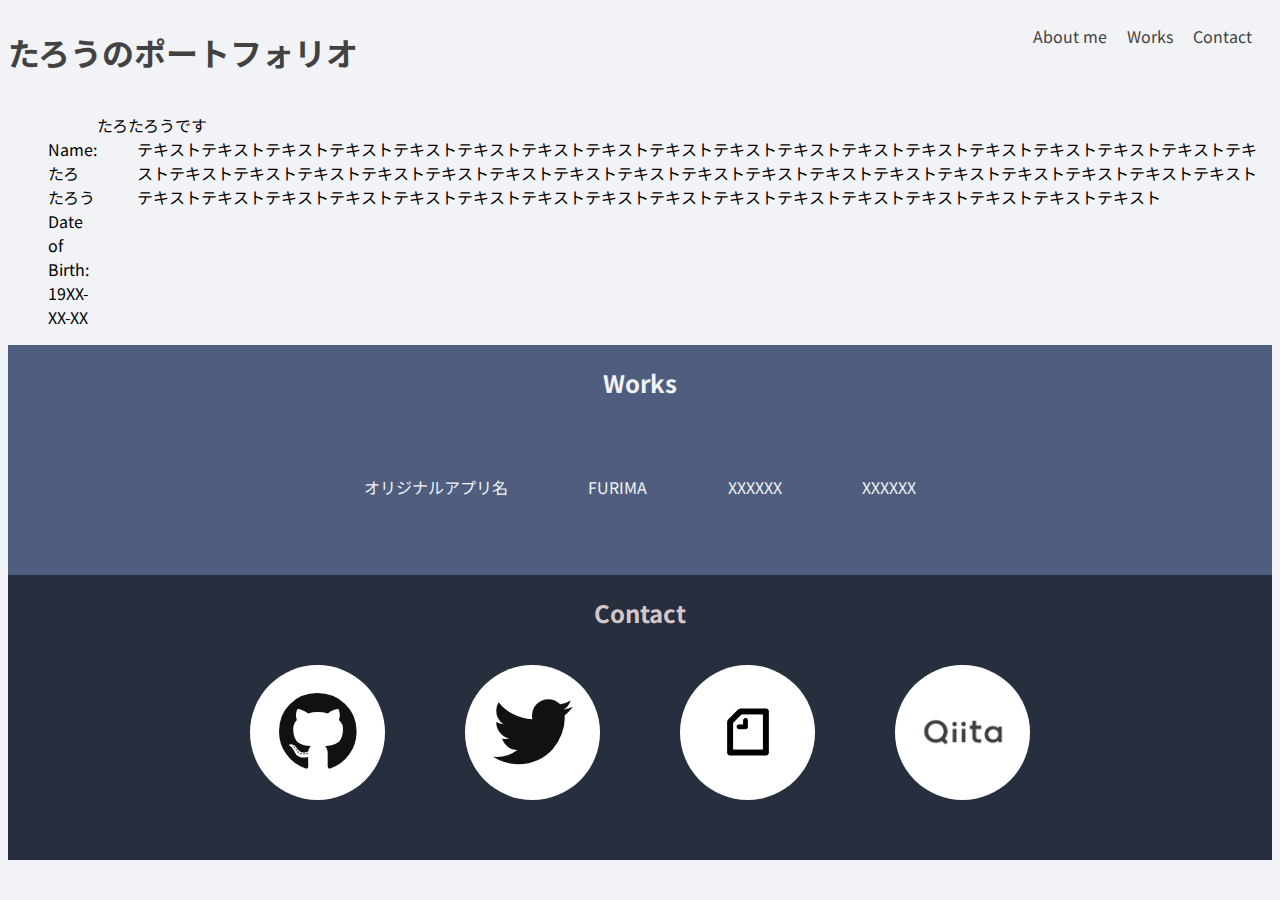
==== index.html @ 10462e0c "first commit" ====
<!DOCTYPE html>
<html lang="ja">
<head>
  <meta charset="UTF-8">
  <meta name="viewport" content="width=device-width, initial-scale=1.0">
  <link rel="stylesheet" href="https://necolas.github.io/normalize.css/8.0.1/normalize.css">
  <link rel="stylesheet" href="style.css">
  <link href="https://fonts.googleapis.com/css?family=Noto+Sans+JP:400,500,700,900&display=swap&subset=japanese" rel="stylesheet">
  <link href="https://use.fontawesome.com/releases/v5.15.1/css/all.css" rel="stylesheet"> <!--load all styles -->
  <title>ポートフォリオ</title>
</head>

<body>
  <header>
    <h1><a href="index.html">たろうのポートフォリオ</a></h1>
    <nav>
      <ul>
        <li><a href="#about">About me</a></li>
        <li><a href="#works">Works</a></li>
        <li><a href="#contact">Contact</a></li>
      </ul>
    </nav>
  </header>

  <section id="about">
    <div>
      <img src="https://source.unsplash.com/random" alt="">
      <ul>
        <li>Name: たろ たろう</li>
        <li>Date of Birth: 19XX-XX-XX</li>
      </ul>
    </div>
    <dl>
      <dt>たろたろうです</dt>
      <dd>テキストテキストテキストテキストテキストテキストテキストテキストテキストテキストテキストテキストテキストテキストテキストテキストテキストテキストテキストテキストテキストテキストテキストテキストテキストテキストテキストテキストテキストテキストテキストテキストテキストテキストテキストテキストテキストテキストテキストテキストテキストテキストテキストテキストテキストテキストテキストテキストテキストテキストテキスト</dd>
    </dl>
  </section>

  <section id="works">
    <h2>Works</h2>
    <div class="apps">
      <div class="app">
        <a href="original.html">
          <img src="https://source.unsplash.com/random" alt="">
          <p>オリジナルアプリ名</p>
        </a>
      </div>
      <div class="app">
        <a href="furima.html">
          <img src="https://source.unsplash.com/random" alt="">
          <p>FURIMA</p>
        </a>
      </div>
      <div class="app">
        <a href="original.html">
          <img src="https://source.unsplash.com/random" alt="">
          <p>XXXXXX</p>
        </a>
      </div>
      <div class="app">
        <a href="original.html">
          <img src="https://source.unsplash.com/random" alt="">
          <p>XXXXXX</p>
        </a>
      </div>
    </div>
  </section>

  <footer id="contact">
    <h2>Contact</h2>
    <div class="sites">
      <a href="" target="_blank">
        <i class="fab fa-github fa-5x"></i>
      </a>
      <a href="https://twitter.com/XXXXX" target="_blank">
        <i class="fab fa-twitter fa-5x"></i>
      </a>
      <a href="">
        <img src="image/logo_symbol.png" alt="">
      </a>
      <a href="">
        <img src="image/logo.png" alt="">
      </a>
    </div>
  </footer>
</body>
</html>
---- style.css ----
* {
  box-sizing: border-box;
}

html {
  font-family: "Noto Sans JP",-apple-system,BlinkMacSystemFont,"Helvetica Neue","游ゴシック Medium",YuGothic,YuGothicM,"Hiragino Kaku Gothic ProN",メイリオ,Meiryo,sans-serif;
}

body {
  background-color: #F2F3F7;
}

a, p {
  text-decoration: none;
  color: #424242;
}

h2 {
  padding: 20px 0 35px;
  margin: 0 auto;
  text-align: center;
}

ul {
  list-style: none;
}

img {
  width: 300px;
}

header {
  display: flex;
  justify-content: space-between;
}

header nav ul {
  display: flex;
}

header nav ul li {
  margin-right: 20px;
}

#about {
  display: flex;
  justify-content: space-between;
}

#works {
  background-color: #4F5E7F;
  padding-bottom: 60px;
}

#works h2, p {
  color: #F2F3F7;
}

.apps {
  display: flex;
  justify-content: space-around;
  flex-wrap: wrap;
  width: 50%;
  margin: 0 auto;
}

.app {

}

footer {
  background-color: #272F3F;
  padding-bottom: 60px;
}

footer h2 {
  color: #D5C7C7;
}

.sites {
  display: flex;
  justify-content: center;
}

.sites a {
  display: flex;
  justify-content: center;
  align-items: center;
  width: 135px;
  height: 135px;
  margin: 0 40px;
  background-color: #FFF;
  border-radius: 50%;
  color: #111;
  text-align: center;
}

.sites a>img,
.sites a>p {
  width: 100px;
}
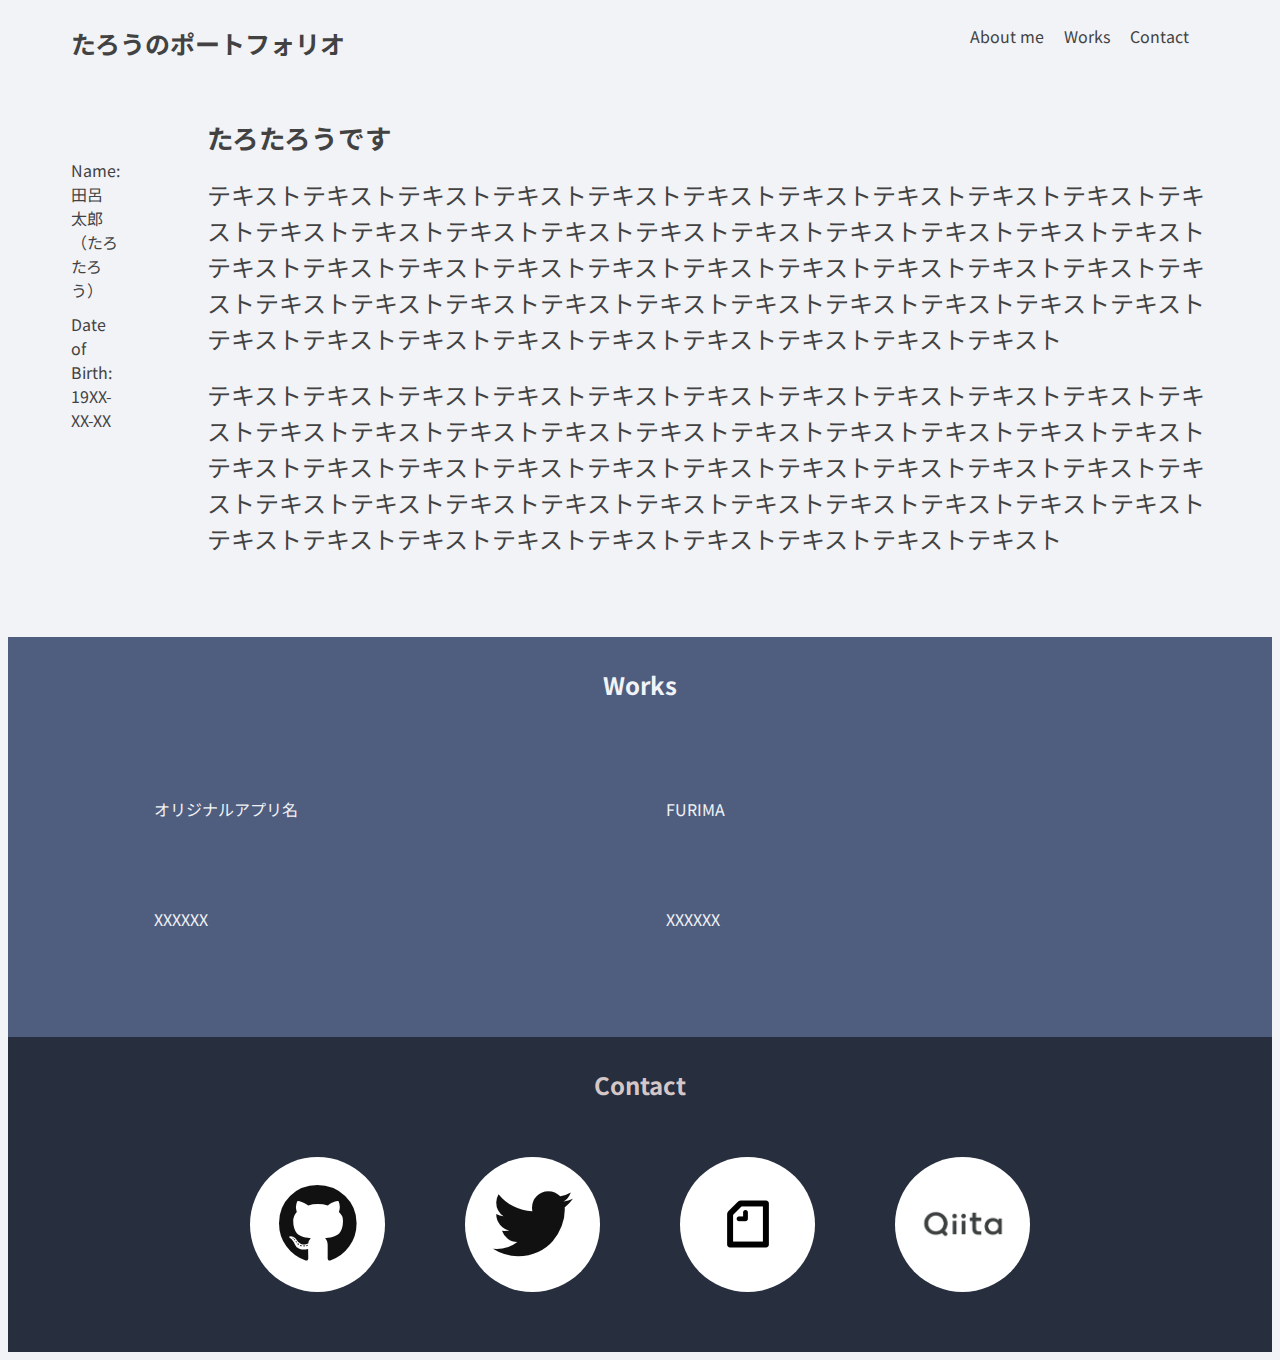
==== commit 26adabf9: "トップページ完成" ====
--- a/index.html
+++ b/index.html
@@ -12,57 +12,69 @@
 
 <body>
   <header>
-    <h1><a href="index.html">たろうのポートフォリオ</a></h1>
-    <nav>
-      <ul>
-        <li><a href="#about">About me</a></li>
-        <li><a href="#works">Works</a></li>
-        <li><a href="#contact">Contact</a></li>
-      </ul>
-    </nav>
+    <div class="wrapper">
+      <h1><a href="index.html">たろうのポートフォリオ</a></h1>
+      <nav>
+        <ul>
+          <li><a href="#aboutMe">About me</a></li>
+          <li><a href="#works">Works</a></li>
+          <li><a href="#contact">Contact</a></li>
+        </ul>
+      </nav>
+    </div>
   </header>
 
-  <section id="about">
-    <div>
-      <img src="https://source.unsplash.com/random" alt="">
-      <ul>
-        <li>Name: たろ たろう</li>
-        <li>Date of Birth: 19XX-XX-XX</li>
-      </ul>
+  <section id="aboutMe">
+    <div class="wrapper">
+      <div class="profile">
+        <img src="https://source.unsplash.com/random" alt="">
+        <ul>
+          <li>Name: 田呂 太郎（たろ たろう）</li>
+          <li>Date of Birth: 19XX-XX-XX</li>
+        </ul>
+      </div>
+      <dl>
+        <dt>たろたろうです</dt>
+        <dd>
+          テキストテキストテキストテキストテキストテキストテキストテキストテキストテキストテキストテキストテキストテキストテキストテキストテキストテキストテキストテキストテキストテキストテキストテキストテキストテキストテキストテキストテキストテキストテキストテキストテキストテキストテキストテキストテキストテキストテキストテキストテキストテキストテキストテキストテキストテキストテキストテキストテキストテキストテキスト
+        </dd>
+        <dd>
+          テキストテキストテキストテキストテキストテキストテキストテキストテキストテキストテキストテキストテキストテキストテキストテキストテキストテキストテキストテキストテキストテキストテキストテキストテキストテキストテキストテキストテキストテキストテキストテキストテキストテキストテキストテキストテキストテキストテキストテキストテキストテキストテキストテキストテキストテキストテキストテキストテキストテキストテキスト
+        </dd>
+      </dl>
     </div>
-    <dl>
-      <dt>たろたろうです</dt>
-      <dd>テキストテキストテキストテキストテキストテキストテキストテキストテキストテキストテキストテキストテキストテキストテキストテキストテキストテキストテキストテキストテキストテキストテキストテキストテキストテキストテキストテキストテキストテキストテキストテキストテキストテキストテキストテキストテキストテキストテキストテキストテキストテキストテキストテキストテキストテキストテキストテキストテキストテキストテキスト</dd>
-    </dl>
   </section>
 
   <section id="works">
-    <h2>Works</h2>
-    <div class="apps">
-      <div class="app">
-        <a href="original.html">
-          <img src="https://source.unsplash.com/random" alt="">
-          <p>オリジナルアプリ名</p>
-        </a>
+    <div class="wrapper">
+      <h2>Works</h2>
+      <div class="apps">
+        <div class="app">
+          <a href="original.html">
+            <img src="https://source.unsplash.com/random" alt="">
+            <p>オリジナルアプリ名</p>
+          </a>
+        </div>
+        <div class="app">
+          <a href="furima.html">
+            <img src="https://source.unsplash.com/random" alt="">
+            <p>FURIMA</p>
+          </a>
+        </div>
+        <div class="app">
+          <a href="original.html">
+            <img src="https://source.unsplash.com/random" alt="">
+            <p>XXXXXX</p>
+          </a>
+        </div>
+        <div class="app">
+          <a href="original.html">
+            <img src="https://source.unsplash.com/random" alt="">
+            <p>XXXXXX</p>
+          </a>
+        </div>
       </div>
-      <div class="app">
-        <a href="furima.html">
-          <img src="https://source.unsplash.com/random" alt="">
-          <p>FURIMA</p>
-        </a>
-      </div>
-      <div class="app">
-        <a href="original.html">
-          <img src="https://source.unsplash.com/random" alt="">
-          <p>XXXXXX</p>
-        </a>
-      </div>
-      <div class="app">
-        <a href="original.html">
-          <img src="https://source.unsplash.com/random" alt="">
-          <p>XXXXXX</p>
-        </a>
-      </div>
+
     </div>
   </section>
 
--- a/style.css
+++ b/style.css
@@ -10,13 +10,17 @@
   background-color: #F2F3F7;
 }
 
-a, p {
+a, p, dt, dd, li {
   text-decoration: none;
   color: #424242;
 }
 
+h1 {
+  font-size: 25px;
+}
+
 h2 {
-  padding: 20px 0 35px;
+  padding: 30px 0 55px;
   margin: 0 auto;
   text-align: center;
 }
@@ -29,7 +33,12 @@
   width: 300px;
 }
 
-header {
+.wrapper {
+  width: 90%;
+  margin: 0 auto;
+}
+
+header > :first-child {
   display: flex;
   justify-content: space-between;
 }
@@ -42,9 +51,38 @@
   margin-right: 20px;
 }
 
-#about {
+#aboutMe {
+  padding: 40px 0 60px;
+}
+
+#aboutMe > :first-child {
   display: flex;
   justify-content: space-between;
+}
+
+#aboutMe .profile ul {
+  padding: 0px;
+}
+
+#aboutMe .profile li {
+  padding-bottom: 10px;
+}
+
+#aboutMe dl {
+  margin: 0 0 0 87px;
+}
+
+#aboutMe dt {
+  font-size: clamp(1rem, 2.5vw, 1.66rem);
+  /* font-size: clamp(15px, 4em, 30px); */
+  font-weight: bold;
+}
+
+#aboutMe dd {
+  margin: 20px 0;
+  font-size: clamp(1rem, 0.1px + 2.5vw, 1.5rem);
+  /* font-size: 25px; */
+  line-height: 1.5;
 }
 
 #works {
@@ -60,12 +98,17 @@
   display: flex;
   justify-content: space-around;
   flex-wrap: wrap;
-  width: 50%;
+  width: 90%;
   margin: 0 auto;
 }
 
 .app {
+  margin-bottom: 30px;
+  width: 45%;
+}
 
+.app img {
+  width: 100%;
 }
 
 footer {
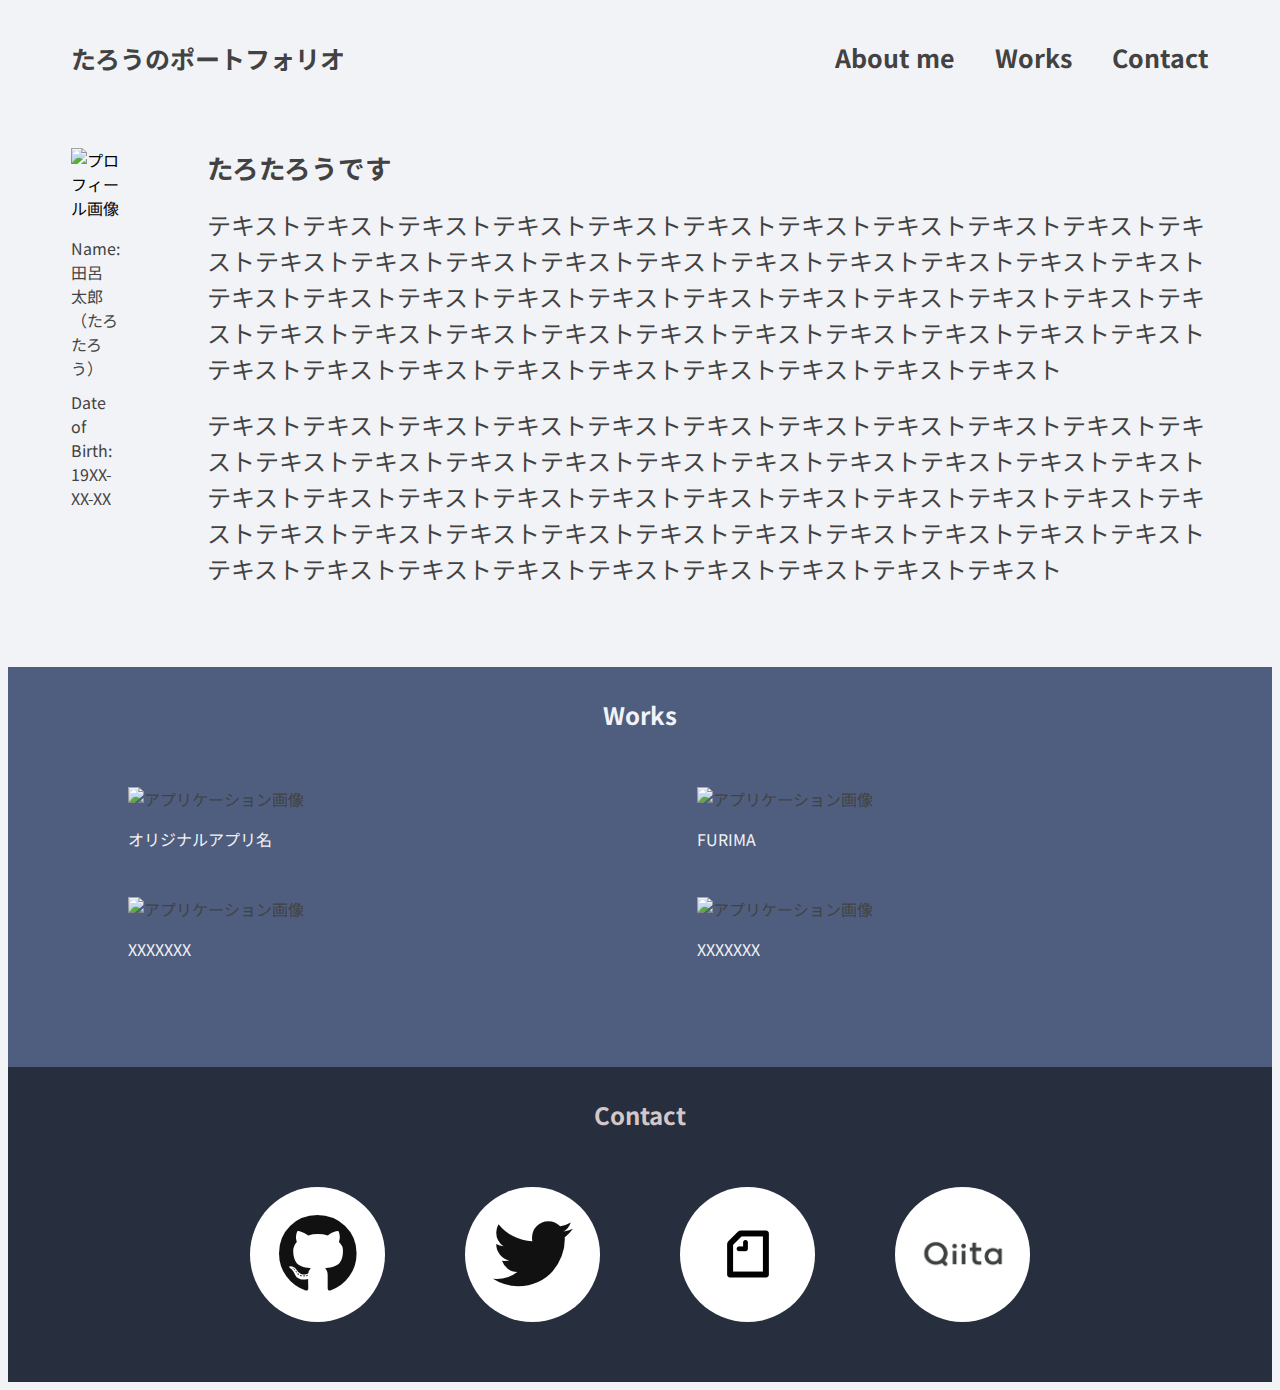
==== commit 0daed1e0: "アプリ詳細ページ完成" ====
--- a/index.html
+++ b/index.html
@@ -27,7 +27,7 @@
   <section id="aboutMe">
     <div class="wrapper">
       <div class="profile">
-        <img src="https://source.unsplash.com/random" alt="">
+        <img src="https://source.unsplash.com/random" alt="プロフィール画像">
         <ul>
           <li>Name: 田呂 太郎（たろ たろう）</li>
           <li>Date of Birth: 19XX-XX-XX</li>
@@ -51,26 +51,26 @@
       <div class="apps">
         <div class="app">
           <a href="original.html">
-            <img src="https://source.unsplash.com/random" alt="">
+            <img src="https://source.unsplash.com/random" alt="アプリケーション画像">
             <p>オリジナルアプリ名</p>
           </a>
         </div>
         <div class="app">
           <a href="furima.html">
-            <img src="https://source.unsplash.com/random" alt="">
+            <img src="https://source.unsplash.com/random" alt="アプリケーション画像">
             <p>FURIMA</p>
           </a>
         </div>
         <div class="app">
           <a href="original.html">
-            <img src="https://source.unsplash.com/random" alt="">
-            <p>XXXXXX</p>
+            <img src="https://source.unsplash.com/random" alt="アプリケーション画像">
+            <p>XXXXXXX</p>
           </a>
         </div>
         <div class="app">
           <a href="original.html">
-            <img src="https://source.unsplash.com/random" alt="">
-            <p>XXXXXX</p>
+            <img src="https://source.unsplash.com/random" alt="アプリケーション画像">
+            <p>XXXXXXX</p>
           </a>
         </div>
       </div>
@@ -81,17 +81,17 @@
   <footer id="contact">
     <h2>Contact</h2>
     <div class="sites">
-      <a href="" target="_blank">
+      <a href="https://github.com/XXXXXXX" target="_blank">
         <i class="fab fa-github fa-5x"></i>
       </a>
-      <a href="https://twitter.com/XXXXX" target="_blank">
+      <a href="https://twitter.com/XXXXXXX" target="_blank">
         <i class="fab fa-twitter fa-5x"></i>
       </a>
-      <a href="">
-        <img src="image/logo_symbol.png" alt="">
+      <a href="https://note.com/XXXXXXX" target="_blank">
+        <img src="image/logo_symbol.png" alt="noteロゴ">
       </a>
-      <a href="">
-        <img src="image/logo.png" alt="">
+      <a href="https://qiita.com/XXXXXXX" target="_blank">
+        <img src="image/logo.png" alt="Qiitaロゴ">
       </a>
     </div>
   </footer>
--- a/style.css
+++ b/style.css
@@ -10,7 +10,7 @@
   background-color: #F2F3F7;
 }
 
-a, p, dt, dd, li {
+h1, h2, a, p, dt, dd, li {
   text-decoration: none;
   color: #424242;
 }
@@ -19,7 +19,7 @@
   font-size: 25px;
 }
 
-h2 {
+#works h2, #contact h2 {
   padding: 30px 0 55px;
   margin: 0 auto;
   text-align: center;
@@ -30,7 +30,7 @@
 }
 
 img {
-  width: 300px;
+  object-fit: cover;
 }
 
 .wrapper {
@@ -38,6 +38,10 @@
   margin: 0 auto;
 }
 
+header {
+  padding: 15px 0;
+}
+
 header > :first-child {
   display: flex;
   justify-content: space-between;
@@ -48,9 +52,12 @@
 }
 
 header nav ul li {
-  margin-right: 20px;
-}
-
+  margin-left: 40px;
+  font-size: 25px;
+  font-weight: bold;
+}
+
+/* index */
 #aboutMe {
   padding: 40px 0 60px;
 }
@@ -58,6 +65,12 @@
 #aboutMe > :first-child {
   display: flex;
   justify-content: space-between;
+}
+
+#aboutMe .profile img {
+  width: 400px;
+  height: 400px;
+  object-fit: cover;
 }
 
 #aboutMe .profile ul {
@@ -90,7 +103,7 @@
   padding-bottom: 60px;
 }
 
-#works h2, p {
+#works h2, #works p {
   color: #F2F3F7;
 }
 
@@ -98,17 +111,17 @@
   display: flex;
   justify-content: space-around;
   flex-wrap: wrap;
-  width: 90%;
   margin: 0 auto;
 }
 
 .app {
   margin-bottom: 30px;
-  width: 45%;
+  width: 40%;
 }
 
 .app img {
   width: 100%;
+  height: clamp(180px, 100vw / 2 - 400px, 400px);
 }
 
 footer {
@@ -141,4 +154,93 @@
 .sites a>img,
 .sites a>p {
   width: 100px;
-}+}
+
+
+/* original & furima */
+.discriptions {
+  padding: 30px 0;
+}
+
+.discriptions .flexBox {
+  display: flex;
+  justify-content: space-between;
+  width: 100%;
+  padding-bottom: 36px;
+}
+
+.discriptions h2 {
+  margin-top: 0;
+}
+
+.discriptions a {
+  text-decoration: underline;
+}
+
+.discriptions dl {
+  width: 460px;
+  border: 1px solid #CCC;
+  border-top: none;
+  background-color: #FFF;
+  display: flex;
+  flex-wrap: wrap;
+  margin-bottom: 36px;
+}
+
+.discriptions dt {
+  width: 30%;
+  padding: 10px;
+  border-top: 1px solid #CCC;
+}
+.discriptions dd {
+  width: 70%;
+  margin-left: 30%;
+  padding: 10px;
+  border-left: 1px solid #CCC;
+  border-top: 1px solid #CCC;
+  background: #FFF;
+  margin: 0;
+}
+
+.discriptions .discTitle {
+  width: 100%;
+  background-color: #D7DBE6;
+}
+
+.flexBox .rightBox {
+  padding-left: 30px;
+}
+
+.flexBox .rightBox img {
+  width: 100%;
+  height: 580px;
+  margin-bottom: 30px;
+}
+
+.githubIcon::before {
+  content: "\f09b";
+  font-family: "Font Awesome 5 Brands";
+  display: inline-block;
+  margin-right: 10px;
+}
+
+.impressions {
+  border-top: #c0c0c0 solid 1px;
+  background-color: #DDDFEA;
+  padding: 30px 0;
+}
+
+.impressions img {
+  width: 50%;
+  height: clamp(180px, 100vw / 2 - 400px, 400px);
+}
+
+.discriptions > :first-child > p, .impressions p {
+  font-size: 18px;
+  line-height: 1.5;
+  padding-bottom: 30px;
+}
+
+
+
+/* furima */